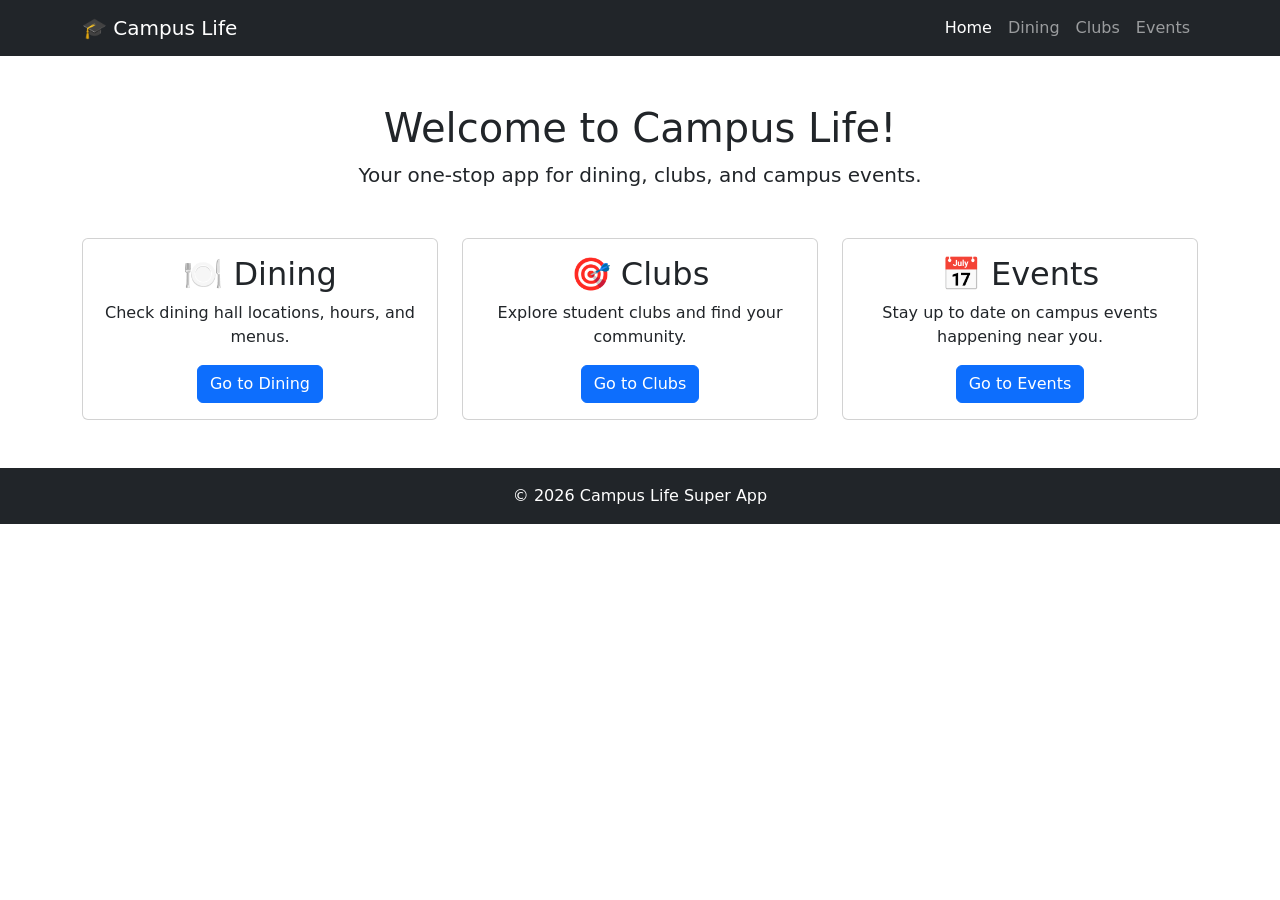
==== index.html @ 1c9242a7 "added index and dining pages" ====
<!DOCTYPE html>
<html lang="en">
  <head>
    <meta charset="UTF-8" />
    <meta name="viewport" content="width=device-width, initial-scale=1.0" />
    <title>Millsaps Campus Life Super App</title>

    <!-- this line loads bootstrap css -->
    <link
      href="https://cdn.jsdelivr.net/npm/bootstrap@5.3.0/dist/css/bootstrap.min.css"
      rel="stylesheet"
    />

    <!-- this line loads my custom styles from styles.css -->
    <link rel="stylesheet" href="css/styles.css" />
  </head>

  <body>

    <!-- top nav bar  -->
    <nav class="navbar navbar-expand-lg navbar-dark bg-dark">
      <div class="container">

        <!-- logo and app name -->
        <a class="navbar-brand" href="index.html">🎓 Campus Life</a>

        <!-- menu symbol that works on phones -->
        <button
          class="navbar-toggler"
          type="button"
          data-bs-toggle="collapse"
          data-bs-target="#navbarNav"
          aria-controls="navbarNav"
          aria-expanded="false"
          aria-label="Toggle navigation"
        >
          <span class="navbar-toggler-icon"></span>
        </button>

        <!-- home, dining, clubs, events links -->
        <div class="collapse navbar-collapse" id="navbarNav">
          <ul class="navbar-nav ms-auto">
            <li class="nav-item">
              <a class="nav-link active" href="index.html">Home</a>
            </li>
            <li class="nav-item">
              <a class="nav-link" href="dining.html">Dining</a>
            </li>
            <li class="nav-item">
              <a class="nav-link" href="clubs.html">Clubs</a>
            </li>
            <li class="nav-item">
              <a class="nav-link" href="events.html">Events</a>
            </li>
          </ul>
        </div>

      </div>
    </nav>

    <!-- middle of the page users will see -->
    <main class="container my-5">

      <!-- big title and subtitle -->
      <div class="text-center mb-5">
        <h1>Welcome to Campus Life!</h1>
        <p class="lead">Your one-stop app for dining, clubs, and campus events.</p>
      </div>

      <!-- 3 clickable boxes for each feature -->
      <div class="row g-4">

        <div class="col-md-4">
          <div class="card h-100 text-center">
            <div class="card-body">
              <h2 class="card-title">🍽️ Dining</h2>
              <p class="card-text">Check dining hall locations, hours, and menus.</p>
              <a href="dining.html" class="btn btn-primary">Go to Dining</a>
            </div>
          </div>
        </div>

        <div class="col-md-4">
          <div class="card h-100 text-center">
            <div class="card-body">
              <h2 class="card-title">🎯 Clubs</h2>
              <p class="card-text">Explore student clubs and find your community.</p>
              <a href="clubs.html" class="btn btn-primary">Go to Clubs</a>
            </div>
          </div>
        </div>

        <div class="col-md-4">
          <div class="card h-100 text-center">
            <div class="card-body">
              <h2 class="card-title">📅 Events</h2>
              <p class="card-text">Stay up to date on campus events happening near you.</p>
              <a href="events.html" class="btn btn-primary">Go to Events</a>
            </div>
          </div>
        </div>

      </div>
    </main>

    <!-- footer -->
    <footer class="text-center py-3 bg-dark text-white mt-5">
      <p class="mb-0">&copy; 2026 Campus Life Super App</p>
    </footer>

    <!-- makes the phone menu work -->
    <script src="https://cdn.jsdelivr.net/npm/bootstrap@5.3.0/dist/js/bootstrap.bundle.min.js"></script>

    <!-- connects the javascript file main.js -->
    <script src="js/main.js"></script>

  </body>
</html>
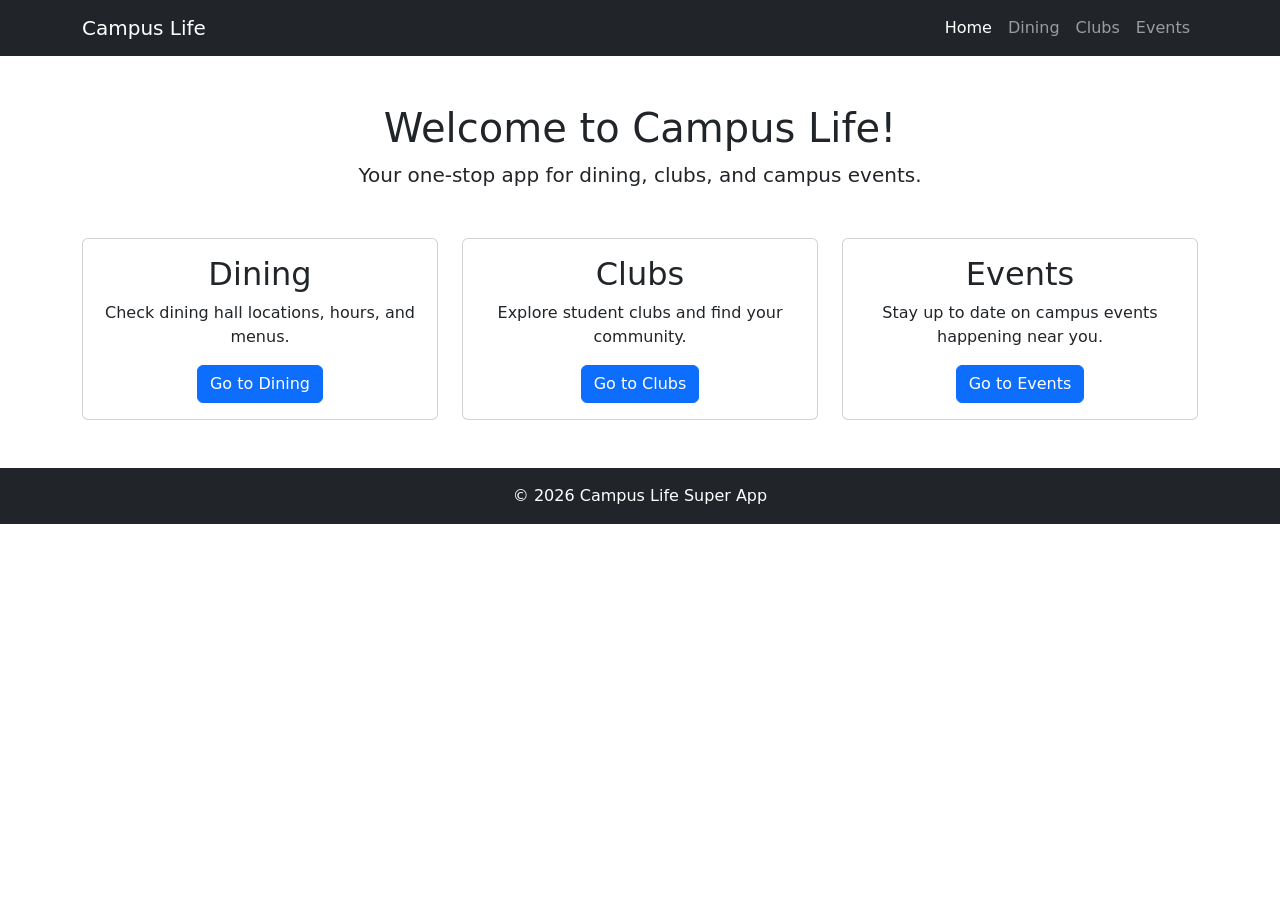
==== commit ed5d94ea: "added all pages" ====
--- a/index.html
+++ b/index.html
@@ -22,7 +22,7 @@
       <div class="container">
 
         <!-- logo and app name -->
-        <a class="navbar-brand" href="index.html">🎓 Campus Life</a>
+        <a class="navbar-brand" href="index.html"> Campus Life</a>
 
         <!-- menu symbol that works on phones -->
         <button
@@ -73,7 +73,7 @@
         <div class="col-md-4">
           <div class="card h-100 text-center">
             <div class="card-body">
-              <h2 class="card-title">🍽️ Dining</h2>
+              <h2 class="card-title">Dining</h2>
               <p class="card-text">Check dining hall locations, hours, and menus.</p>
               <a href="dining.html" class="btn btn-primary">Go to Dining</a>
             </div>
@@ -83,7 +83,7 @@
         <div class="col-md-4">
           <div class="card h-100 text-center">
             <div class="card-body">
-              <h2 class="card-title">🎯 Clubs</h2>
+              <h2 class="card-title">Clubs</h2>
               <p class="card-text">Explore student clubs and find your community.</p>
               <a href="clubs.html" class="btn btn-primary">Go to Clubs</a>
             </div>
@@ -93,7 +93,7 @@
         <div class="col-md-4">
           <div class="card h-100 text-center">
             <div class="card-body">
-              <h2 class="card-title">📅 Events</h2>
+              <h2 class="card-title">Events</h2>
               <p class="card-text">Stay up to date on campus events happening near you.</p>
               <a href="events.html" class="btn btn-primary">Go to Events</a>
             </div>
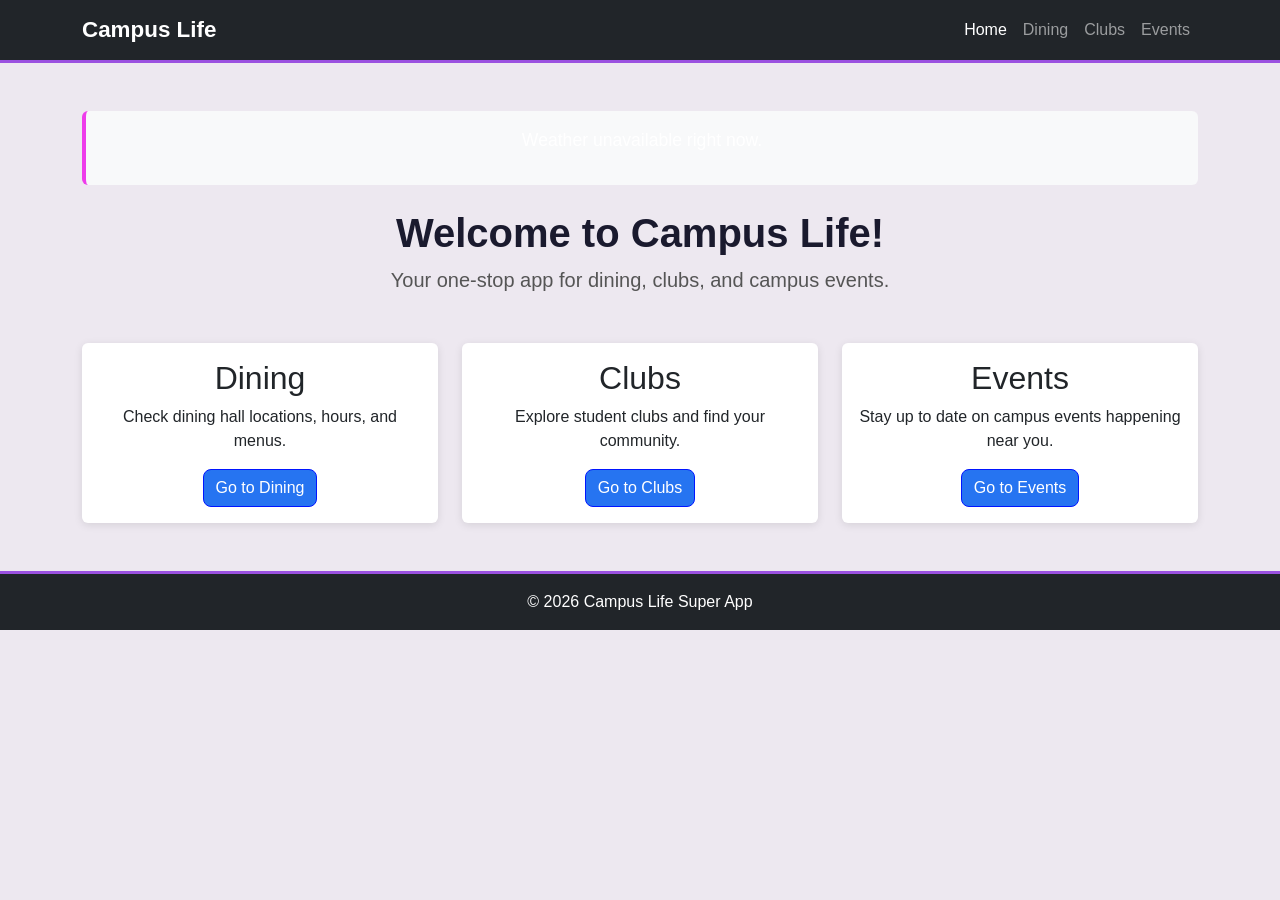
==== commit 1006a31a: "finished the events thing" ====
--- a/index.html
+++ b/index.html
@@ -60,6 +60,10 @@
 
     <!-- middle of the page users will see -->
     <main class="container my-5">
+        <!-- weather widget so users can see the current weather in jxn this is using api -->
+      <div id="weather-widget" class="text-center mb-4 p-3 bg-light rounded">
+        <p id="weather-display">Loading weather...</p>
+      </div>
 
       <!-- big title and subtitle -->
       <div class="text-center mb-5">
--- a/css/styles.css
+++ b/css/styles.css
@@ -0,0 +1,77 @@
+/* styles apply to every page */
+body {
+  font-family: 'Segoe UI', Tahoma, Geneva, Verdana, sans-serif;
+  background-color: #e7e1ebbe;
+}
+
+/* purple bottom border to the navbar */
+.navbar {
+  border-bottom: 3px solid #9b51e0;
+}
+
+/* makes the logo text bold and slightly bigger */
+.navbar-brand {
+  font-weight: bold;
+  font-size: 1.4rem;
+}
+
+/* styles the main heading on each page */
+h1 {
+  font-weight: bold;
+  color: #1a1a2e;
+}
+
+/* styles the subtitle text under each heading */
+.lead {
+  color: #555;
+}
+
+/* adds a shadow and hover lift effect to every card */
+.card {
+  transition: transform 0.2s;
+  border: none;
+  box-shadow: 0 2px 8px rgba(0, 0, 0, 0.1);
+}
+
+.card:hover {
+  transform: translateY(-5px);
+}
+
+/* makes all primary buttons rounded with a custom blue color */
+.btn-primary {
+  border-radius: 8px;
+  background-color: #2674f1;
+  border-color: #0015ff;
+}
+
+.btn-primary:hover {
+  background-color: #357abd;
+  border-color: #357abd;
+}
+
+/* styles the weather widget on the home page */
+#weather-widget {
+  background-color: #0004ff;
+  border-left: 4px solid #ee3ceb;
+  font-size: 1.1rem;
+  color: #ffffff;
+}
+
+/* adds a purple top border to the footer */
+footer {
+  border-top: 3px solid #9b51e0;
+}
+
+/* Responsive styles for phones and tablets */
+@media (max-width: 768px) {
+
+  /* Makes the page title smaller on phones */
+  h1 {
+    font-size: 1.8rem;
+  }
+
+  /* Stacks cards with spacing on phones */
+  .card {
+    margin-bottom: 1rem;
+  }
+}
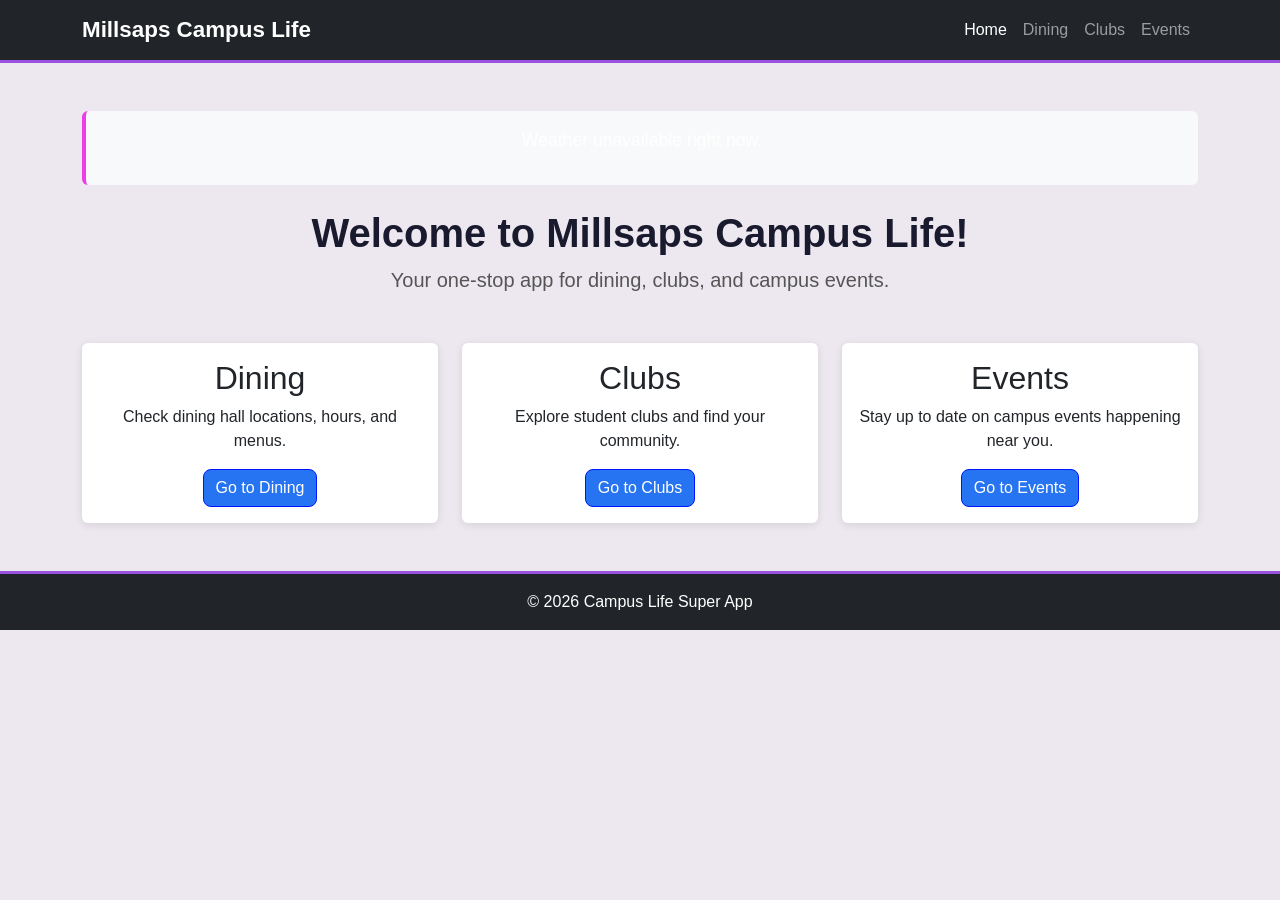
==== commit 4e3007b0: "all basics finished, might work on aesthetics" ====
--- a/index.html
+++ b/index.html
@@ -22,7 +22,7 @@
       <div class="container">
 
         <!-- logo and app name -->
-        <a class="navbar-brand" href="index.html"> Campus Life</a>
+        <a class="navbar-brand" href="index.html"> Millsaps Campus Life</a>
 
         <!-- menu symbol that works on phones -->
         <button
@@ -67,7 +67,7 @@
 
       <!-- big title and subtitle -->
       <div class="text-center mb-5">
-        <h1>Welcome to Campus Life!</h1>
+        <h1>Welcome to Millsaps Campus Life!</h1>
         <p class="lead">Your one-stop app for dining, clubs, and campus events.</p>
       </div>
 
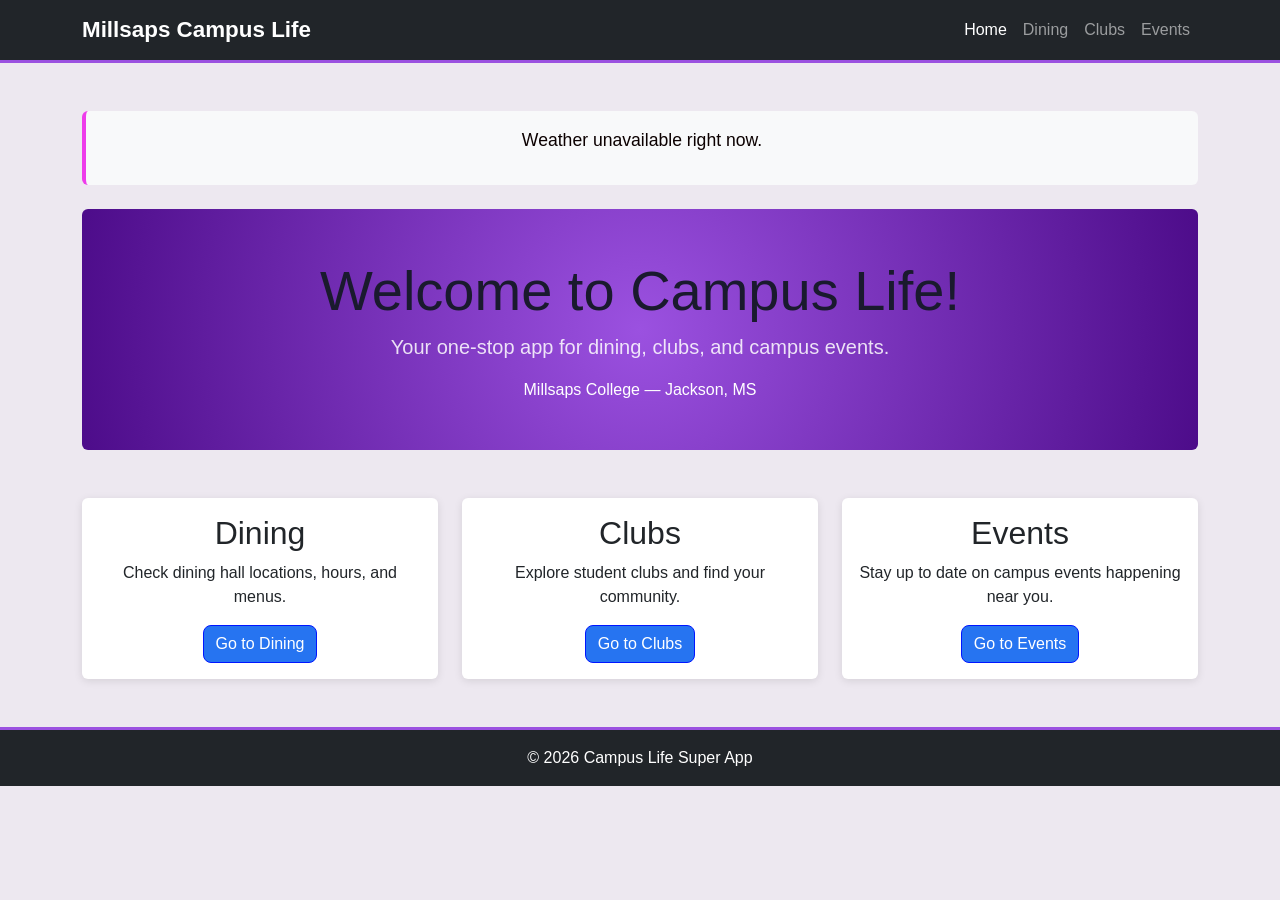
==== commit 1b75c78e: "added accent colors for the pages" ====
--- a/index.html
+++ b/index.html
@@ -65,11 +65,12 @@
         <p id="weather-display">Loading weather...</p>
       </div>
 
-      <!-- big title and subtitle -->
-      <div class="text-center mb-5">
-        <h1>Welcome to Millsaps Campus Life!</h1>
-        <p class="lead">Your one-stop app for dining, clubs, and campus events.</p>
-      </div>
+      <!-- welcome hero banner -->
+       <div id="hero" class="text-center py-5 mb-5 rounded">
+        <h1 class="display-4">Welcome to Campus Life!</h1>
+         <p class="lead">Your one-stop app for dining, clubs, and campus events.</p>
+         <p class="mb-0">Millsaps College — Jackson, MS</p>
+        </div>
 
       <!-- 3 clickable boxes for each feature -->
       <div class="row g-4">
--- a/css/styles.css
+++ b/css/styles.css
@@ -54,7 +54,7 @@
   background-color: #0004ff;
   border-left: 4px solid #ee3ceb;
   font-size: 1.1rem;
-  color: #ffffff;
+  color: #0c0000;
 }
 
 /* adds a purple top border to the footer */
@@ -62,16 +62,55 @@
   border-top: 3px solid #9b51e0;
 }
 
-/* Responsive styles for phones and tablets */
+/* responsive styles for phones and tablets */
 @media (max-width: 768px) {
 
-  /* Makes the page title smaller on phones */
+  /* makes the page title smaller on phones */
   h1 {
     font-size: 1.8rem;
   }
 
-  /* Stacks cards with spacing on phones */
+  /* stacks cards with spacing on phones */
   .card {
     margin-bottom: 1rem;
   }
+}
+
+/* hero banner on the home page */
+#hero {
+    background: radial-gradient(circle, #9b51e0 0%, #4d0c8a 100%);
+  color: white;
+  padding: 70px 30px
+}
+
+/* makes the lead text under the hero title white too */
+#hero .lead {
+  color: rgba(255, 255, 255, 0.85);
+}
+
+/* dining page accent - red */
+body.dining-page .navbar {
+  border-bottom: 3px solid #ff0000;
+}
+
+body.dining-page footer {
+  border-top: 3px solid #ff0000;
+}
+
+/* clubs page accent - green */
+body.clubs-page .navbar {
+  border-bottom: 3px solid #00b42a;
+}
+
+body.clubs-page footer {
+  border-top: 3px solid #00b42a;
+}
+
+/* events page accent - orange */
+body.events-page .navbar {
+  border-bottom: 3px solid #fd7e14;
+}
+
+body.events-page footer {
+  border-top: 3px solid #fd7e14;
 }
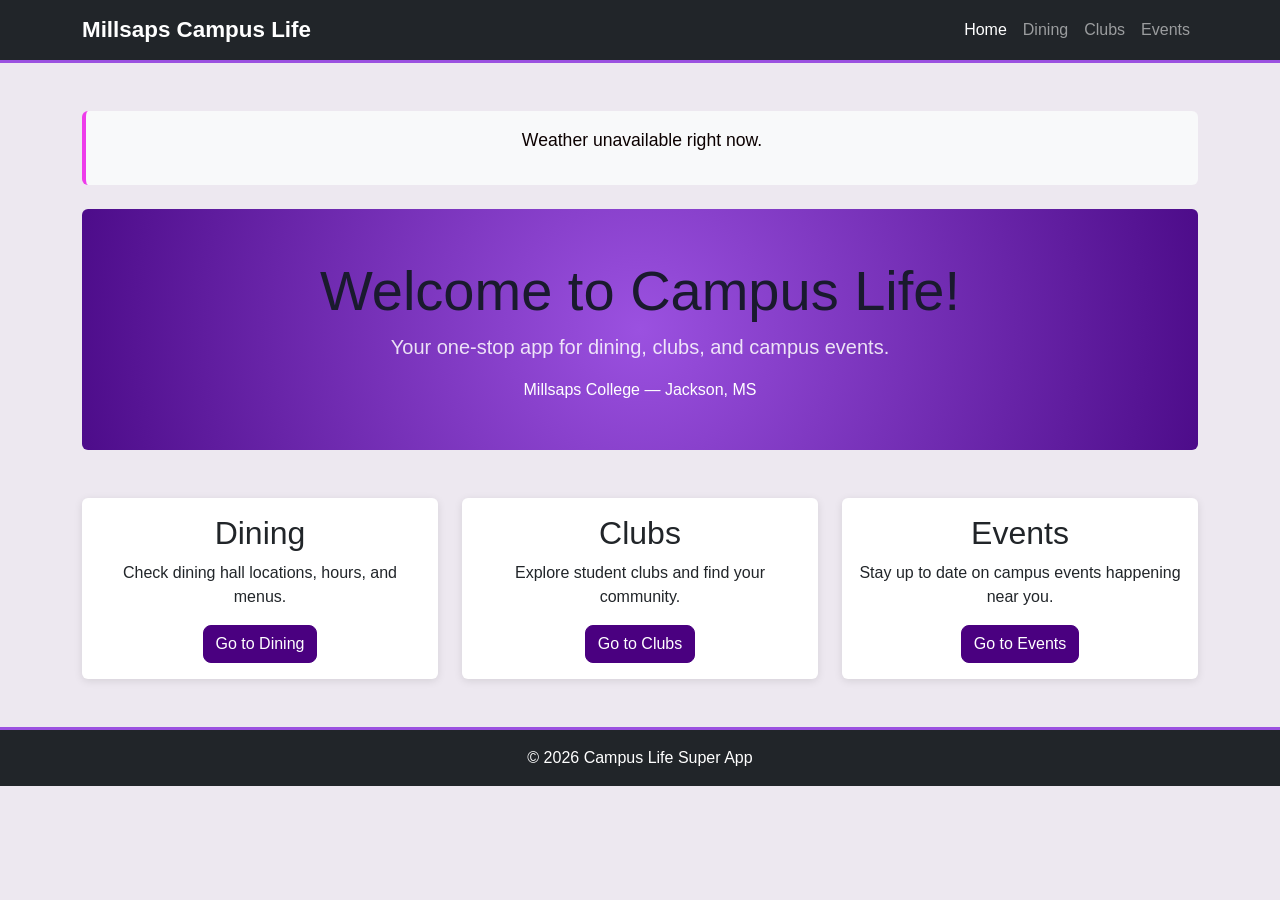
==== commit fe75c76b: "finishing touches" ====
--- a/index.html
+++ b/index.html
@@ -41,7 +41,7 @@
         <div class="collapse navbar-collapse" id="navbarNav">
           <ul class="navbar-nav ms-auto">
             <li class="nav-item">
-              <a class="nav-link active" href="index.html">Home</a>
+              <a class="nav-link active" href="index.html" aria-current="page">Home</a>
             </li>
             <li class="nav-item">
               <a class="nav-link" href="dining.html">Dining</a>
--- a/css/styles.css
+++ b/css/styles.css
@@ -38,20 +38,24 @@
 }
 
 /* makes all primary buttons rounded with a custom blue color */
+
+/* Millsaps purple and white button colors */
 .btn-primary {
   border-radius: 8px;
-  background-color: #2674f1;
-  border-color: #0015ff;
+  background-color: #4a0080;
+  border-color: #4a0080;
+  color: white;
 }
 
 .btn-primary:hover {
-  background-color: #357abd;
-  border-color: #357abd;
+  background-color: #ffffff;
+  border-color: #4a0080;
+  color: #4a0080;
 }
 
 /* styles the weather widget on the home page */
 #weather-widget {
-  background-color: #0004ff;
+  background-color: #ffffff;
   border-left: 4px solid #ee3ceb;
   font-size: 1.1rem;
   color: #0c0000;
@@ -88,29 +92,42 @@
   color: rgba(255, 255, 255, 0.85);
 }
 
-/* dining page accent - red */
-body.dining-page .navbar {
-  border-bottom: 3px solid #ff0000;
+/* different color badges for each club category */
+.badge.bg-primary {
+  background-color: #6c757d !important;
 }
 
-body.dining-page footer {
-  border-top: 3px solid #ff0000;
+.badge[data-category="academic"] {
+  background-color: #0d6efd !important;
 }
 
-/* clubs page accent - green */
-body.clubs-page .navbar {
-  border-bottom: 3px solid #00b42a;
+.badge[data-category="culture"] {
+  background-color: #28a745 !important;
 }
 
-body.clubs-page footer {
-  border-top: 3px solid #00b42a;
+.badge[data-category="greek"] {
+  background-color: #f0a500 !important;
+  color: #000 !important;
 }
 
-/* events page accent - orange */
-body.events-page .navbar {
-  border-bottom: 3px solid #fd7e14;
+.badge[data-category="religious"] {
+  background-color: #dc3545 !important;
 }
 
-body.events-page footer {
-  border-top: 3px solid #fd7e14;
+.badge[data-category="special"] {
+  background-color: #9b51e0 !important;
+}
+
+/* Millsaps purple for outline buttons (used on clubs page) */
+.btn-outline-primary {
+  border-radius: 8px;
+  background-color: #4a0080;
+  border-color: #4a0080;
+  color: white;
+}
+
+.btn-outline-primary:hover{
+  background-color: #ffffff;
+  border-color: #4a0080;
+  color: #4a0080;
 }
